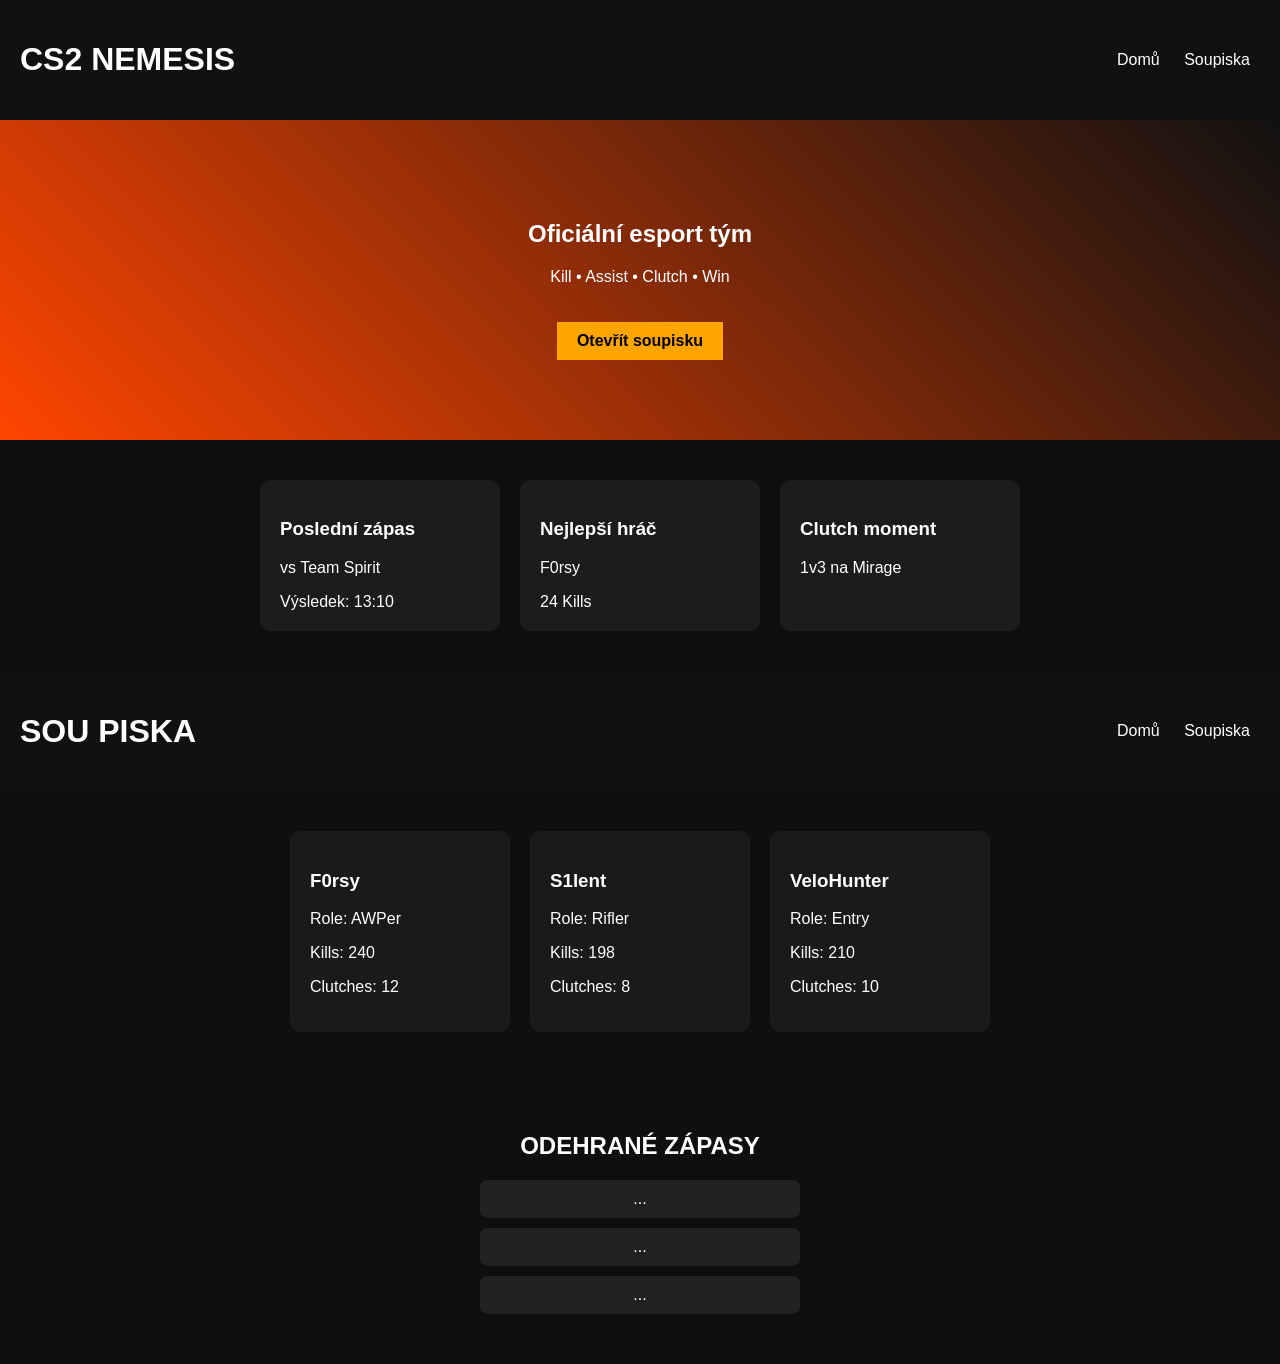
==== index.html @ 4ad0dcd0 "Add files via upload" ====
<!DOCTYPE html>
</style>
<html lang="cs">
  
<head>
  <meta charset="UTF-8">
  <title>CS2 Nemesis</title>
  <link rel="stylesheet" href="style.css">
</head>
<body>

<header>
  <h1>CS2 NEMESIS</h1>
  <nav>
    <a href="index.html">Domů</a>
    <a href="roster.html">Soupiska</a>
  </nav>
</header>

<section class="hero">
  <h2>Oficiální esport tým</h2>
  <p>Kill • Assist • Clutch • Win</p>
  <a class="btn" href="roster.html">Otevřít soupisku</a>
</section>

<section class="cards">
  <div class="card">
    <h3>Poslední zápas</h3>
    <p>vs Team Spirit</p>
    <span>Výsledek: 13:10</span>
  </div>

  <div class="card">
    <h3>Nejlepší hráč</h3>
    <p>F0rsy</p>
    <span>24 Kills</span>
  </div>

  <div class="card">
    <h3>Clutch moment</h3>
    <p>1v3 na Mirage</p>
  </div>
</section>

<script src="script.js"></script>
</body>
</html>

<!DOCTYPE html>
<html lang="cs">
<head>
  <meta charset="UTF-8">
  <title>Soupiska - CS2 Nemesis</title>
  <link rel="stylesheet" href="style.css">
</head>
<body>

<header>
  <h1>SOU PISKA</h1>
  <nav>
    <a href="index.html">Domů</a>
    <a href="roster.html">Soupiska</a>
  </nav>
</header>

<section class="grid">

  <div class="player">
    <h3>F0rsy</h3>
    <p>Role: AWPer</p>
    <p>Kills: 240</p>
    <p>Clutches: 12</p>
  </div>

  <div class="player">
    <h3>S1lent</h3>
    <p>Role: Rifler</p>
    <p>Kills: 198</p>
    <p>Clutches: 8</p>
  </div>

  <div class="player">
    <h3>VeloHunter</h3>
    <p>Role: Entry</p>
    <p>Kills: 210</p>
    <p>Clutches: 10</p>
  </div>

</section>

<section class="matches">
  <h2>ODEHRANÉ ZÁPASY</h2>

  <div class="match">...</div>
  <div class="match">...</div>    
  <div class="match">...</div>

</section>

</body>
</html>
<style>
body {
  margin: 0;
  font-family: Arial, sans-serif;
  background: #0f0f0f;
  color: white;
}

header {
  background: #111;
  padding: 20px;
  display: flex;
  justify-content: space-between;
  align-items: center;
}

nav a {
  color: white;
  margin: 0 10px;
  text-decoration: none;
}

.hero {
  text-align: center;
  padding: 80px 20px;
  background: linear-gradient(45deg, #ff4500, #111);
}

.btn {
  display: inline-block;
  margin-top: 20px;
  padding: 10px 20px;
  background: orange;
  color: black;
  text-decoration: none;
  font-weight: bold;
}

.cards {
  display: flex;
  justify-content: center;
  gap: 20px;
  padding: 40px;
}

.card {
  background: #1c1c1c;
  padding: 20px;
  border-radius: 10px;
  width: 200px;
}

.grid {
  display: flex;
  justify-content: center;
  gap: 20px;
  padding: 40px;
}

.player {
  background: #1a1a1a;
  padding: 20px;
  border-radius: 10px;
  width: 180px;
}

.matches {
  text-align: center;
  padding: 40px;
}

.match {
  margin: 10px auto;
  background: #222;
  padding: 10px;
  width: 300px;
  border-radius: 8px;
}
<a href="roster.html">Soupiska</a>
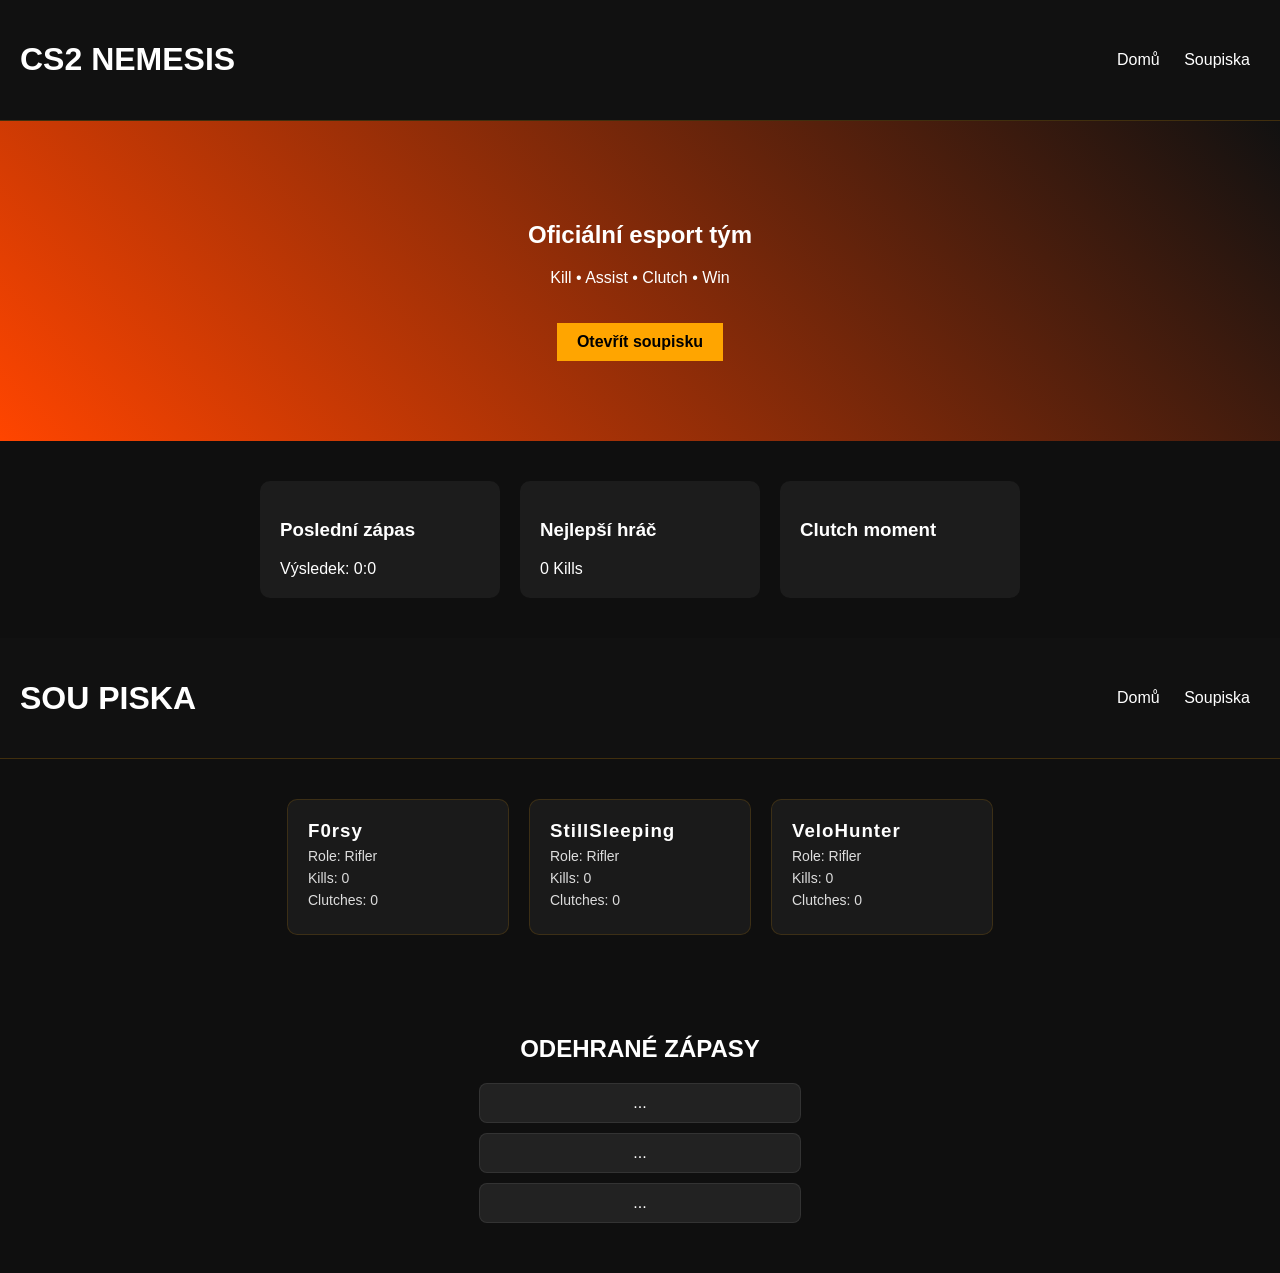
==== commit 5b1e07d0: "Add files via upload" ====
--- a/index.html
+++ b/index.html
@@ -26,19 +26,19 @@
 <section class="cards">
   <div class="card">
     <h3>Poslední zápas</h3>
-    <p>vs Team Spirit</p>
-    <span>Výsledek: 13:10</span>
+    <p></p>
+    <span>Výsledek: 0:0</span>
   </div>
 
   <div class="card">
     <h3>Nejlepší hráč</h3>
-    <p>F0rsy</p>
-    <span>24 Kills</span>
+    <p></p>
+    <span>0 Kills</span>
   </div>
 
   <div class="card">
     <h3>Clutch moment</h3>
-    <p>1v3 na Mirage</p>
+    <p></p>
   </div>
 </section>
 
@@ -67,23 +67,23 @@
 
   <div class="player">
     <h3>F0rsy</h3>
-    <p>Role: AWPer</p>
-    <p>Kills: 240</p>
-    <p>Clutches: 12</p>
+    <p>Role: Rifler</p>
+    <p>Kills: 0</p>
+    <p>Clutches: 0</p>
   </div>
 
   <div class="player">
-    <h3>S1lent</h3>
+    <h3>StillSleeping</h3>
     <p>Role: Rifler</p>
-    <p>Kills: 198</p>
-    <p>Clutches: 8</p>
+    <p>Kills: 0</p>
+    <p>Clutches: 0</p>
   </div>
 
   <div class="player">
     <h3>VeloHunter</h3>
-    <p>Role: Entry</p>
-    <p>Kills: 210</p>
-    <p>Clutches: 10</p>
+    <p>Role: Rifler</p>
+    <p>Kills: 0</p>
+    <p>Clutches: 0</p>
   </div>
 
 </section>
--- a/style.css
+++ b/style.css
@@ -0,0 +1,155 @@
+/* ===== GLOBAL PREMIUM ESPORT BACKGROUND ===== */
+body {
+  margin: 0;
+  font-family: "Arial", sans-serif;
+  color: white;
+
+  /* HLTV / CS2 DARK TEXTURE */
+  background:
+    radial-gradient(circle at top, #1a1a1a 0%, #050505 60%),
+    repeating-linear-gradient(
+      45deg,
+      rgba(255,255,255,0.02),
+      rgba(255,255,255,0.02) 2px,
+      transparent 2px,
+      transparent 6px
+    );
+}
+
+/* ===== HEADER GLASS ===== */
+header {
+  background: rgba(10,10,10,0.7);
+  backdrop-filter: blur(12px);
+  border-bottom: 1px solid rgba(255,165,0,0.2);
+  padding: 18px;
+}
+
+/* ===== TITLE ===== */
+.team-title {
+  text-align: center;
+  padding: 25px;
+  opacity: 0.9;
+}
+
+.team-title h2 {
+  letter-spacing: 2px;
+  text-transform: uppercase;
+  color: orange;
+  text-shadow: 0 0 10px rgba(255,165,0,0.4);
+}
+
+/* ===== GRID ===== */
+.grid {
+  display: flex;
+  justify-content: center;
+  flex-wrap: wrap;
+  gap: 22px;
+  padding: 30px;
+}
+
+/* ===== PLAYER CARD (PREMIUM HUD STYLE) ===== */
+.player {
+  width: 220px;
+  padding: 18px;
+  border-radius: 14px;
+
+  position: relative;
+  overflow: hidden;
+
+  /* GLASS METAL LOOK */
+  background: linear-gradient(
+    145deg,
+    rgba(255,255,255,0.05),
+    rgba(255,255,255,0.02)
+  );
+
+  border: 1px solid rgba(255,165,0,0.15);
+
+  backdrop-filter: blur(14px);
+
+  transition: 0.35s ease;
+}
+
+/* SUBTLE NOISE TEXTURE OVERLAY */
+.player::after {
+  content: "";
+  position: absolute;
+  inset: 0;
+  background: url("https://www.transparenttextures.com/patterns/dark-mosaic.png");
+  opacity: 0.08;
+  pointer-events: none;
+}
+
+/* LIGHT SWEEP EFFECT */
+.player::before {
+  content: "";
+  position: absolute;
+  top: -60%;
+  left: -60%;
+  width: 200%;
+  height: 200%;
+  background: linear-gradient(
+    120deg,
+    transparent,
+    rgba(255,165,0,0.12),
+    transparent
+  );
+  transform: rotate(25deg);
+  opacity: 0;
+}
+
+/* ===== HOVER PREMIUM GLOW ===== */
+.player:hover {
+  transform: translateY(-10px) scale(1.04);
+
+  border: 1px solid orange;
+
+  box-shadow:
+    0 0 25px rgba(255,140,0,0.6),
+    0 0 60px rgba(255,140,0,0.2);
+
+  background: linear-gradient(
+    145deg,
+    rgba(255,165,0,0.08),
+    rgba(255,255,255,0.03)
+  );
+}
+
+.player:hover::before {
+  opacity: 1;
+  animation: shine 0.9s forwards;
+}
+
+/* ===== TEXT STYLING ===== */
+.player h3 {
+  margin: 0;
+  color: white;
+  letter-spacing: 1px;
+}
+
+.player p {
+  margin: 6px 0;
+  opacity: 0.85;
+  font-size: 14px;
+}
+
+/* ===== SHINE ANIMATION ===== */
+@keyframes shine {
+  0% { transform: translateX(-120%) rotate(25deg); }
+  100% { transform: translateX(120%) rotate(25deg); }
+}
+
+/* ===== MATCH CARDS ===== */
+.match {
+  background: rgba(255,255,255,0.04);
+  border: 1px solid rgba(255,255,255,0.08);
+  padding: 10px;
+  border-radius: 10px;
+  transition: 0.3s;
+}
+
+.match:hover {
+  transform: scale(1.05);
+  border-color: orange;
+  box-shadow: 0 0 18px rgba(255,165,0,0.4);
+}
--- a/style.css
+++ b/style.css
@@ -0,0 +1,155 @@
+/* ===== GLOBAL PREMIUM ESPORT BACKGROUND ===== */
+body {
+  margin: 0;
+  font-family: "Arial", sans-serif;
+  color: white;
+
+  /* HLTV / CS2 DARK TEXTURE */
+  background:
+    radial-gradient(circle at top, #1a1a1a 0%, #050505 60%),
+    repeating-linear-gradient(
+      45deg,
+      rgba(255,255,255,0.02),
+      rgba(255,255,255,0.02) 2px,
+      transparent 2px,
+      transparent 6px
+    );
+}
+
+/* ===== HEADER GLASS ===== */
+header {
+  background: rgba(10,10,10,0.7);
+  backdrop-filter: blur(12px);
+  border-bottom: 1px solid rgba(255,165,0,0.2);
+  padding: 18px;
+}
+
+/* ===== TITLE ===== */
+.team-title {
+  text-align: center;
+  padding: 25px;
+  opacity: 0.9;
+}
+
+.team-title h2 {
+  letter-spacing: 2px;
+  text-transform: uppercase;
+  color: orange;
+  text-shadow: 0 0 10px rgba(255,165,0,0.4);
+}
+
+/* ===== GRID ===== */
+.grid {
+  display: flex;
+  justify-content: center;
+  flex-wrap: wrap;
+  gap: 22px;
+  padding: 30px;
+}
+
+/* ===== PLAYER CARD (PREMIUM HUD STYLE) ===== */
+.player {
+  width: 220px;
+  padding: 18px;
+  border-radius: 14px;
+
+  position: relative;
+  overflow: hidden;
+
+  /* GLASS METAL LOOK */
+  background: linear-gradient(
+    145deg,
+    rgba(255,255,255,0.05),
+    rgba(255,255,255,0.02)
+  );
+
+  border: 1px solid rgba(255,165,0,0.15);
+
+  backdrop-filter: blur(14px);
+
+  transition: 0.35s ease;
+}
+
+/* SUBTLE NOISE TEXTURE OVERLAY */
+.player::after {
+  content: "";
+  position: absolute;
+  inset: 0;
+  background: url("https://www.transparenttextures.com/patterns/dark-mosaic.png");
+  opacity: 0.08;
+  pointer-events: none;
+}
+
+/* LIGHT SWEEP EFFECT */
+.player::before {
+  content: "";
+  position: absolute;
+  top: -60%;
+  left: -60%;
+  width: 200%;
+  height: 200%;
+  background: linear-gradient(
+    120deg,
+    transparent,
+    rgba(255,165,0,0.12),
+    transparent
+  );
+  transform: rotate(25deg);
+  opacity: 0;
+}
+
+/* ===== HOVER PREMIUM GLOW ===== */
+.player:hover {
+  transform: translateY(-10px) scale(1.04);
+
+  border: 1px solid orange;
+
+  box-shadow:
+    0 0 25px rgba(255,140,0,0.6),
+    0 0 60px rgba(255,140,0,0.2);
+
+  background: linear-gradient(
+    145deg,
+    rgba(255,165,0,0.08),
+    rgba(255,255,255,0.03)
+  );
+}
+
+.player:hover::before {
+  opacity: 1;
+  animation: shine 0.9s forwards;
+}
+
+/* ===== TEXT STYLING ===== */
+.player h3 {
+  margin: 0;
+  color: white;
+  letter-spacing: 1px;
+}
+
+.player p {
+  margin: 6px 0;
+  opacity: 0.85;
+  font-size: 14px;
+}
+
+/* ===== SHINE ANIMATION ===== */
+@keyframes shine {
+  0% { transform: translateX(-120%) rotate(25deg); }
+  100% { transform: translateX(120%) rotate(25deg); }
+}
+
+/* ===== MATCH CARDS ===== */
+.match {
+  background: rgba(255,255,255,0.04);
+  border: 1px solid rgba(255,255,255,0.08);
+  padding: 10px;
+  border-radius: 10px;
+  transition: 0.3s;
+}
+
+.match:hover {
+  transform: scale(1.05);
+  border-color: orange;
+  box-shadow: 0 0 18px rgba(255,165,0,0.4);
+}
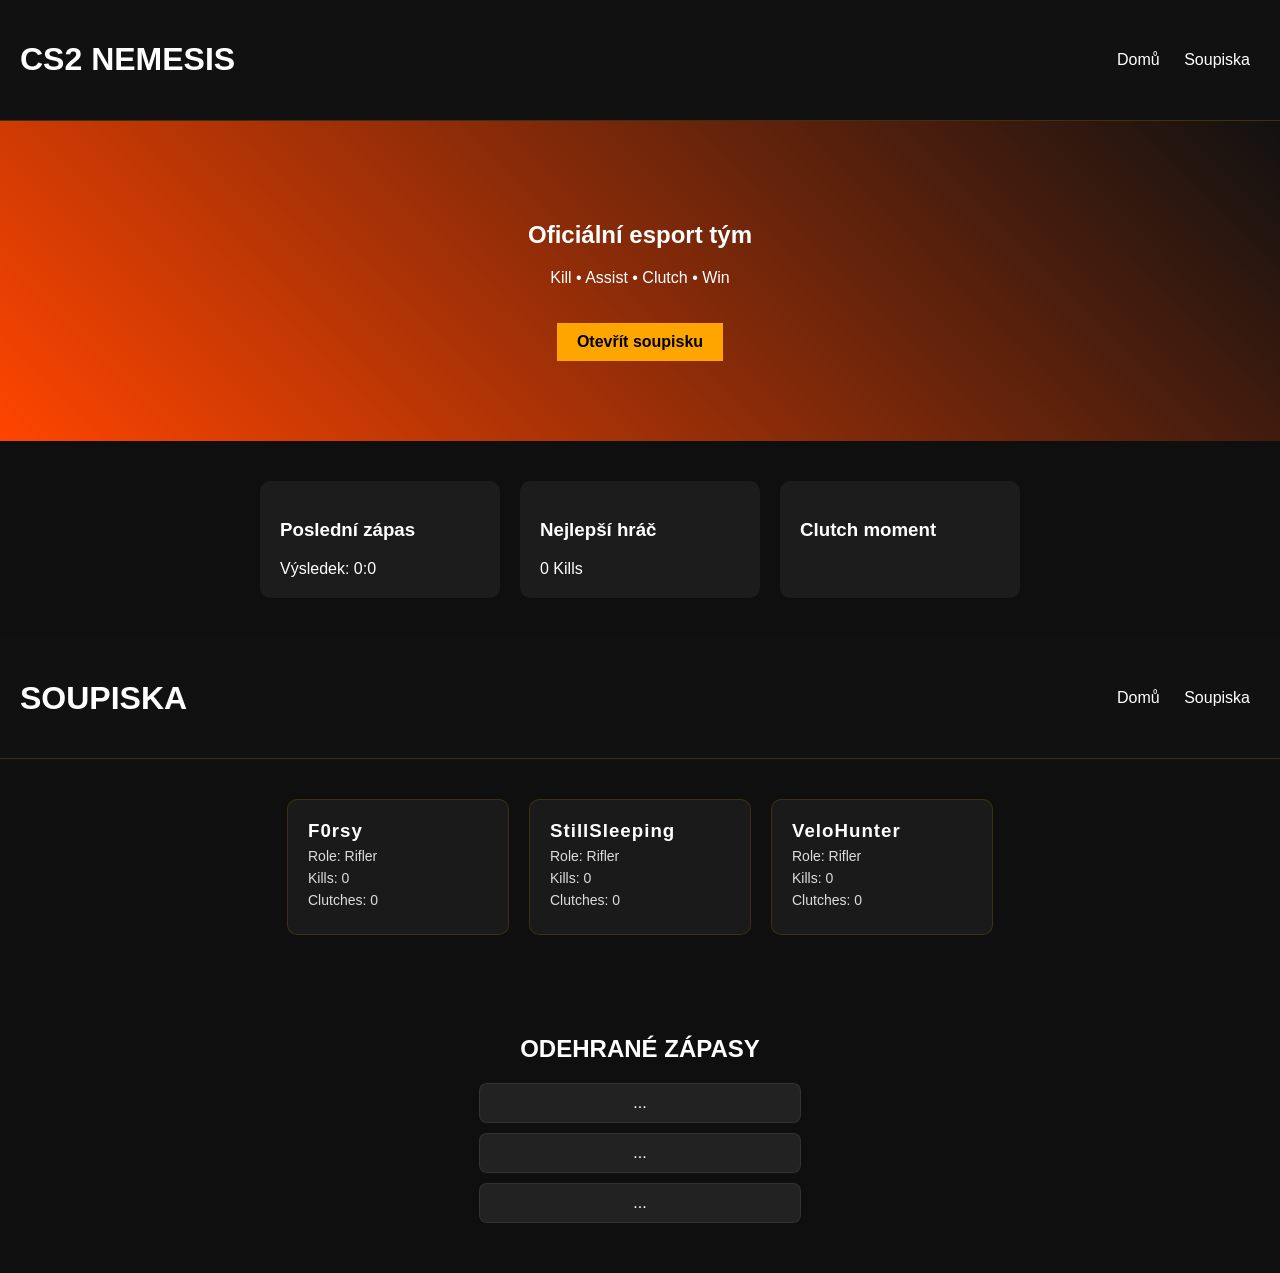
==== commit 26d9467b: "j" ====
--- a/index.html
+++ b/index.html
@@ -56,7 +56,7 @@
 <body>
 
 <header>
-  <h1>SOU PISKA</h1>
+  <h1>SOUPISKA</h1>
   <nav>
     <a href="index.html">Domů</a>
     <a href="roster.html">Soupiska</a>
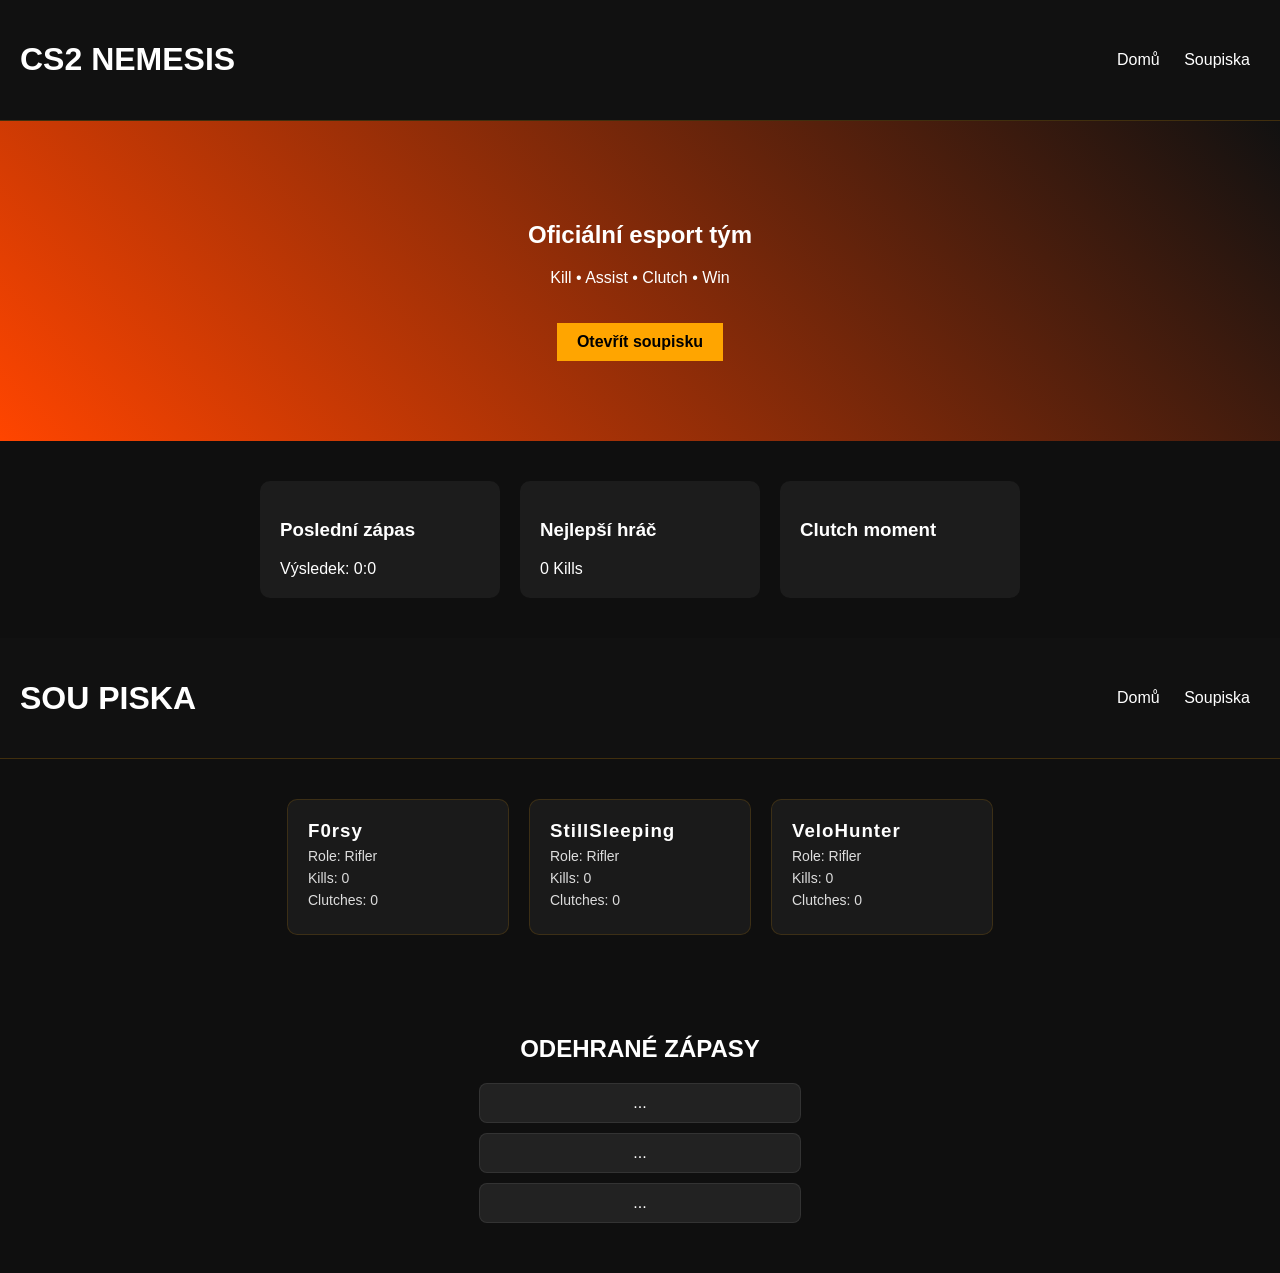
==== commit 2a4b7aa6: "Add files via upload" ====
--- a/index.html
+++ b/index.html
@@ -56,7 +56,7 @@
 <body>
 
 <header>
-  <h1>SOUPISKA</h1>
+  <h1>SOU PISKA</h1>
   <nav>
     <a href="index.html">Domů</a>
     <a href="roster.html">Soupiska</a>
--- a/style.css
+++ b/style.css
@@ -152,4 +152,41 @@
   transform: scale(1.05);
   border-color: orange;
   box-shadow: 0 0 18px rgba(255,165,0,0.4);
+}
+
+/* NADCHÁZEJÍCÍ ZÁPASY */
+.upcoming-matches {
+    padding: 40px;
+    text-align: center;
+}
+
+.upcoming-matches h2 {
+    color: orange;
+    margin-bottom: 25px;
+    text-transform: uppercase;
+    letter-spacing: 2px;
+}
+
+.upcoming-card {
+    max-width: 400px;
+    margin: 15px auto;
+    padding: 18px;
+
+    background: rgba(255,255,255,0.05);
+    border: 1px solid rgba(255,165,0,0.2);
+    border-radius: 12px;
+
+    backdrop-filter: blur(10px);
+    transition: 0.3s ease;
+}
+
+.upcoming-card:hover {
+    transform: translateY(-5px);
+    border-color: orange;
+    box-shadow: 0 0 20px rgba(255,165,0,0.5);
+}
+
+.upcoming-card h3 {
+    margin-top: 0;
+    color: white;
 }
--- a/style.css
+++ b/style.css
@@ -152,4 +152,41 @@
   transform: scale(1.05);
   border-color: orange;
   box-shadow: 0 0 18px rgba(255,165,0,0.4);
+}
+
+/* NADCHÁZEJÍCÍ ZÁPASY */
+.upcoming-matches {
+    padding: 40px;
+    text-align: center;
+}
+
+.upcoming-matches h2 {
+    color: orange;
+    margin-bottom: 25px;
+    text-transform: uppercase;
+    letter-spacing: 2px;
+}
+
+.upcoming-card {
+    max-width: 400px;
+    margin: 15px auto;
+    padding: 18px;
+
+    background: rgba(255,255,255,0.05);
+    border: 1px solid rgba(255,165,0,0.2);
+    border-radius: 12px;
+
+    backdrop-filter: blur(10px);
+    transition: 0.3s ease;
+}
+
+.upcoming-card:hover {
+    transform: translateY(-5px);
+    border-color: orange;
+    box-shadow: 0 0 20px rgba(255,165,0,0.5);
+}
+
+.upcoming-card h3 {
+    margin-top: 0;
+    color: white;
 }
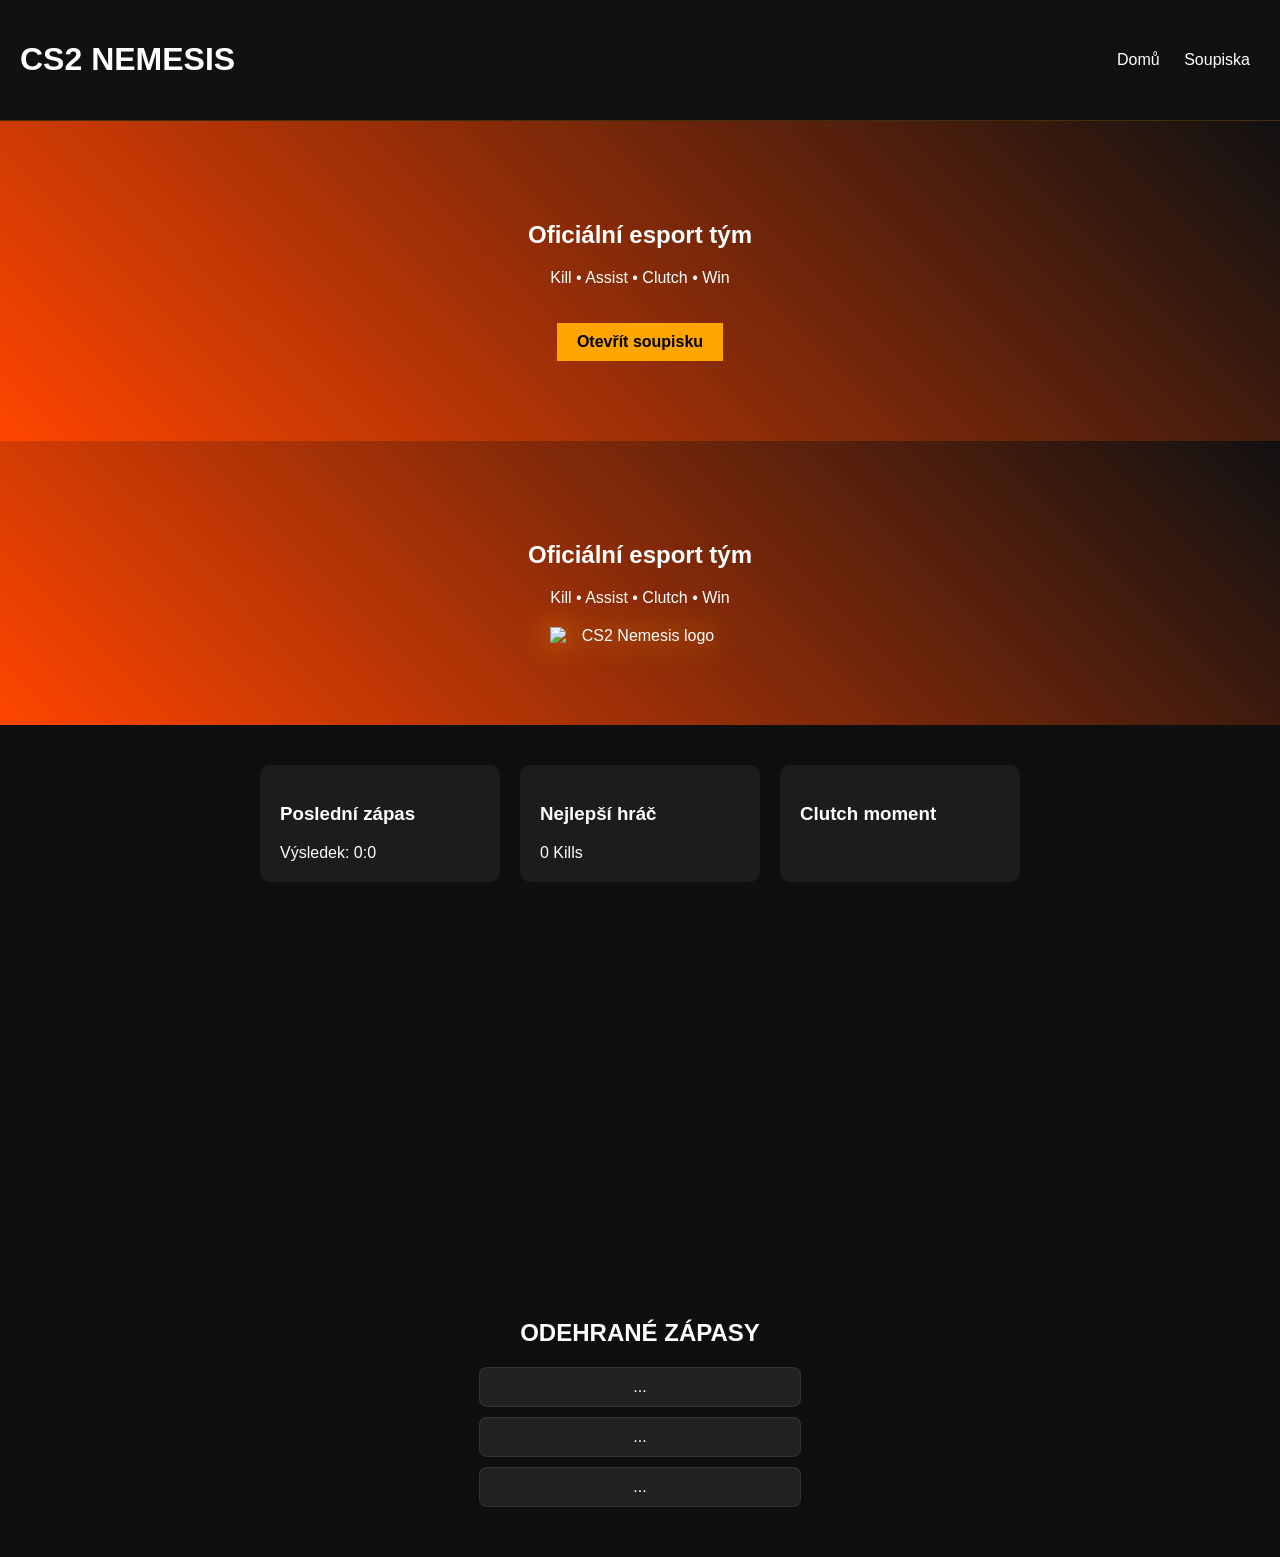
==== commit 8a742ccf: "Add files via upload" ====
--- a/index.html
+++ b/index.html
@@ -22,7 +22,12 @@
   <p>Kill • Assist • Clutch • Win</p>
   <a class="btn" href="roster.html">Otevřít soupisku</a>
 </section>
-
+<section class="hero">
+  <h2>Oficiální esport tým</h2>
+  <p>Kill • Assist • Clutch • Win</p>
+
+  <img src="logo.png" class="team-logo" alt="CS2 Nemesis logo">
+</section>
 <section class="cards">
   <div class="card">
     <h3>Poslední zápas</h3>
@@ -177,4 +182,99 @@
   width: 300px;
   border-radius: 8px;
 }
-<a href="roster.html">Soupiska</a>+<a href="roster.html">Soupiska</a>
+<a href="recruitment.html">🎯 Nábor</a>
+
+<a href="recruitment.html" class="join-btn">
+    🎯 Nábor
+</a>
+<style>
+button {
+    width: 100%;
+    padding: 14px;
+    margin-top: 15px;
+
+    background: orange;
+    color: black;
+
+    border: none;
+    border-radius: 10px;
+
+    font-size: 16px;
+    font-weight: bold;
+
+    cursor: pointer;
+
+    display: block;
+}
+
+
+<a href="recruitment.html" class="join-btn">🎯 Nábor</a>
+
+<nav>
+    <a href="index.html">Domů</a>
+    <a href="roster.html">Soupiska</a>
+    <a href="recruitment.html" style="color:orange;font-weight:bold;">
+        🎯 Nábor
+    </a>
+</nav>
+
+<section class="team-dashboard">
+
+  <div class="dashboard-card">
+      <h3>🏆 Team Rank</h3>
+      <span id="teamRank">#1</span>
+  </div>
+
+  <div class="dashboard-card">
+      <h3>🎮 Odehráno zápasů</h3>
+      <span id="matchesPlayed">54</span>
+  </div>
+
+  <div class="dashboard-card">
+      <h3>✅ Výhry</h3>
+      <span id="wins">41</span>
+  </div>
+
+  <div class="dashboard-card">
+      <h3>❌ Prohry</h3>
+      <span id="losses">13</span>
+  </div>
+
+  <div class="dashboard-card">
+      <h3>📊 Win Rate</h3>
+      <span id="winrate">75%</span>
+  </div>
+
+</section>
+
+<section class="news-feed">
+
+  <h2>📰 Poslední novinky</h2>
+
+  <div class="news-card">
+      🔥 F0rsy získal MVP proti Team Spirit.
+  </div>
+
+  <div class="news-card">
+      🏆 Nemesis vyhráli 13:10.
+  </div>
+
+  <div class="news-card">
+      🎯 Nábor je nyní otevřen.
+  </div>
+
+</section>
+
+<section class="countdown-section">
+
+  <h2>⏳ Další zápas</h2>
+
+  <div id="countdown"></div>
+
+</section>
+<div id="countdown"></div>
+<section class="countdown-section">
+  <h2>⏳ Další zápas</h2>
+  <div id="countdown">Načítání...</div>
+</section>
--- a/style.css
+++ b/style.css
@@ -189,4 +189,164 @@
 .upcoming-card h3 {
     margin-top: 0;
     color: white;
+    
+}
+
+button {
+    width: 100%;
+    padding: 14px;
+    margin-top: 15px;
+
+    background: orange;
+    color: black;
+
+    border: none;
+    border-radius: 10px;
+
+    font-size: 16px;
+    font-weight: bold;
+
+    cursor: pointer;
+
+    display: block;
+}
+
+.join-btn {
+    display: inline-block;
+    background: orange;
+    color: black;
+    padding: 12px 24px;
+    border-radius: 10px;
+    text-decoration: none;
+    font-weight: bold;
+    margin: 10px;
+}
+
+.join-btn:hover {
+    box-shadow: 0 0 20px orange;
+}
+
+nav a {
+    color: white;
+    text-decoration: none;
+    margin: 0 10px;
+}
+
+.team-dashboard{
+    display:grid;
+    grid-template-columns:repeat(auto-fit,minmax(200px,1fr));
+    gap:20px;
+    padding:40px;
+}
+
+.dashboard-card{
+    background:rgba(255,255,255,0.05);
+    border:1px solid rgba(255,165,0,.3);
+    border-radius:15px;
+    padding:25px;
+    text-align:center;
+    transition:.3s;
+}
+
+.dashboard-card:hover{
+    transform:translateY(-8px);
+    box-shadow:0 0 25px orange;
+}
+
+.dashboard-card span{
+    display:block;
+    margin-top:10px;
+    font-size:32px;
+    color:orange;
+    font-weight:bold;
+}
+
+.news-feed{
+    padding:40px;
+}
+
+.news-card{
+    background:rgba(255,255,255,.04);
+    margin-bottom:15px;
+    padding:20px;
+    border-left:4px solid orange;
+    border-radius:10px;
+}
+
+.countdown-section{
+    text-align:center;
+    padding:50px;
+}
+
+#countdown{
+    font-size:40px;
+    color:orange;
+    font-weight:bold;
+}
+
+.countdown-section{
+    text-align:center;
+    padding:40px;
+}
+
+#countdown{
+    font-size:40px;
+    font-weight:bold;
+    color:orange;
+    text-shadow:0 0 15px orange;
+}
+<style>
+document.addEventListener("DOMContentLoaded", function () {
+
+    const nextMatch = new Date("2026-06-20T19:00:00").getTime();
+
+    function updateCountdown() {
+        const now = new Date().getTime();
+        const distance = nextMatch - now;
+
+        if (distance <= 0) {
+            document.getElementById("countdown").innerHTML = "🔥 Zápas právě běží!";
+            return;
+        }
+
+        const days = Math.floor(distance / (1000 * 60 * 60 * 24));
+        const hours = Math.floor((distance % (1000 * 60 * 60 * 24)) / (1000 * 60 * 60));
+        const minutes = Math.floor((distance % (1000 * 60 * 60)) / (1000 * 60));
+
+        document.getElementById("countdown").innerHTML =
+            `${days}d ${hours}h ${minutes}m`;
+    }
+
+    updateCountdown();
+    setInterval(updateCountdown, 1000);
+
+});
+</script>
+
+.countdown-section {
+    text-align: center;
+    padding: 40px;
+}
+
+#countdown {
+    font-size: 40px;
+    font-weight: bold;
+    color: orange;
+    text-shadow: 0 0 20px orange;
+}
+.team-logo {
+    width: 180px;
+    margin-top: 20px;
+
+    display: block;
+    margin-left: auto;
+    margin-right: auto;
+
+    filter: drop-shadow(0 0 15px orange);
+    transition: 0.3s;
+}
+
+.team-logo:hover {
+    transform: scale(1.05);
+    filter: drop-shadow(0 0 25px orange);
 }
--- a/style.css
+++ b/style.css
@@ -189,4 +189,164 @@
 .upcoming-card h3 {
     margin-top: 0;
     color: white;
+    
+}
+
+button {
+    width: 100%;
+    padding: 14px;
+    margin-top: 15px;
+
+    background: orange;
+    color: black;
+
+    border: none;
+    border-radius: 10px;
+
+    font-size: 16px;
+    font-weight: bold;
+
+    cursor: pointer;
+
+    display: block;
+}
+
+.join-btn {
+    display: inline-block;
+    background: orange;
+    color: black;
+    padding: 12px 24px;
+    border-radius: 10px;
+    text-decoration: none;
+    font-weight: bold;
+    margin: 10px;
+}
+
+.join-btn:hover {
+    box-shadow: 0 0 20px orange;
+}
+
+nav a {
+    color: white;
+    text-decoration: none;
+    margin: 0 10px;
+}
+
+.team-dashboard{
+    display:grid;
+    grid-template-columns:repeat(auto-fit,minmax(200px,1fr));
+    gap:20px;
+    padding:40px;
+}
+
+.dashboard-card{
+    background:rgba(255,255,255,0.05);
+    border:1px solid rgba(255,165,0,.3);
+    border-radius:15px;
+    padding:25px;
+    text-align:center;
+    transition:.3s;
+}
+
+.dashboard-card:hover{
+    transform:translateY(-8px);
+    box-shadow:0 0 25px orange;
+}
+
+.dashboard-card span{
+    display:block;
+    margin-top:10px;
+    font-size:32px;
+    color:orange;
+    font-weight:bold;
+}
+
+.news-feed{
+    padding:40px;
+}
+
+.news-card{
+    background:rgba(255,255,255,.04);
+    margin-bottom:15px;
+    padding:20px;
+    border-left:4px solid orange;
+    border-radius:10px;
+}
+
+.countdown-section{
+    text-align:center;
+    padding:50px;
+}
+
+#countdown{
+    font-size:40px;
+    color:orange;
+    font-weight:bold;
+}
+
+.countdown-section{
+    text-align:center;
+    padding:40px;
+}
+
+#countdown{
+    font-size:40px;
+    font-weight:bold;
+    color:orange;
+    text-shadow:0 0 15px orange;
+}
+<style>
+document.addEventListener("DOMContentLoaded", function () {
+
+    const nextMatch = new Date("2026-06-20T19:00:00").getTime();
+
+    function updateCountdown() {
+        const now = new Date().getTime();
+        const distance = nextMatch - now;
+
+        if (distance <= 0) {
+            document.getElementById("countdown").innerHTML = "🔥 Zápas právě běží!";
+            return;
+        }
+
+        const days = Math.floor(distance / (1000 * 60 * 60 * 24));
+        const hours = Math.floor((distance % (1000 * 60 * 60 * 24)) / (1000 * 60 * 60));
+        const minutes = Math.floor((distance % (1000 * 60 * 60)) / (1000 * 60));
+
+        document.getElementById("countdown").innerHTML =
+            `${days}d ${hours}h ${minutes}m`;
+    }
+
+    updateCountdown();
+    setInterval(updateCountdown, 1000);
+
+});
+</script>
+
+.countdown-section {
+    text-align: center;
+    padding: 40px;
+}
+
+#countdown {
+    font-size: 40px;
+    font-weight: bold;
+    color: orange;
+    text-shadow: 0 0 20px orange;
+}
+.team-logo {
+    width: 180px;
+    margin-top: 20px;
+
+    display: block;
+    margin-left: auto;
+    margin-right: auto;
+
+    filter: drop-shadow(0 0 15px orange);
+    transition: 0.3s;
+}
+
+.team-logo:hover {
+    transform: scale(1.05);
+    filter: drop-shadow(0 0 25px orange);
 }
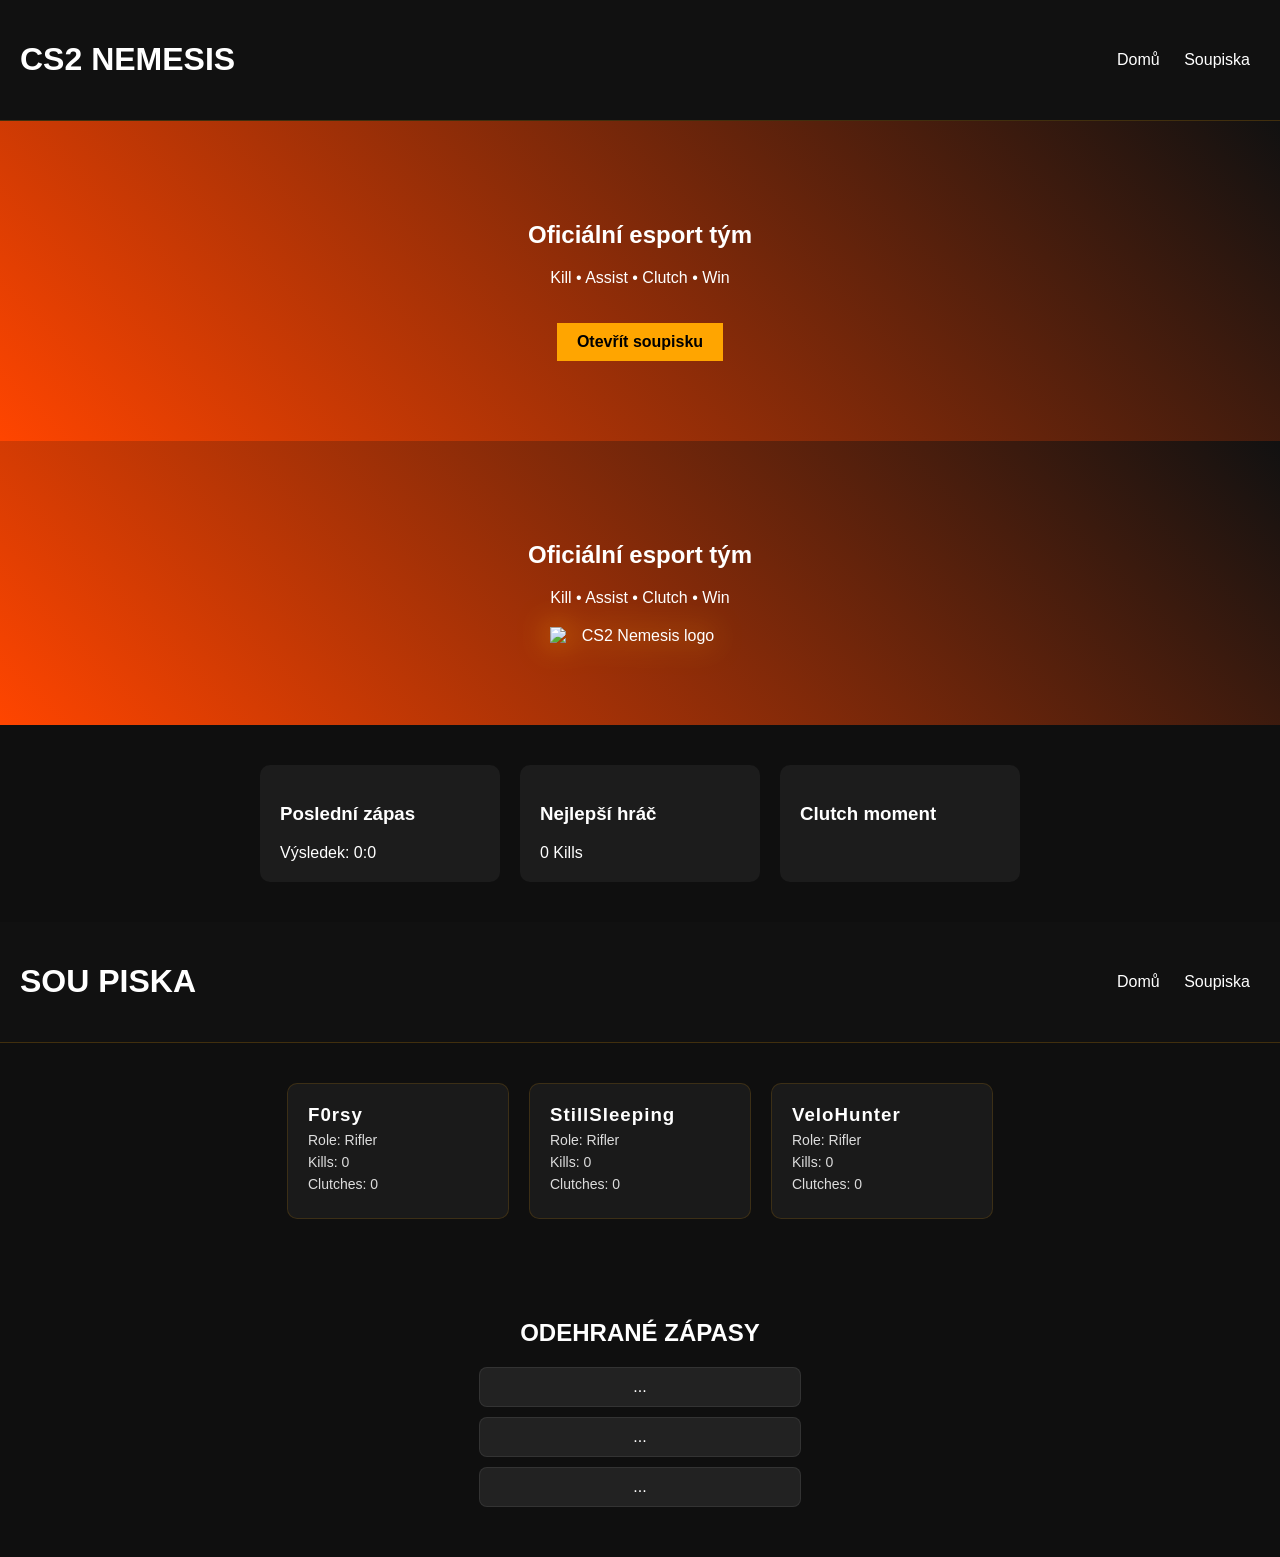
==== commit 229c6bab: "Add files via upload" ====
--- a/index.html
+++ b/index.html
@@ -277,4 +277,4 @@
 <section class="countdown-section">
   <h2>⏳ Další zápas</h2>
   <div id="countdown">Načítání...</div>
-</section>+</section>
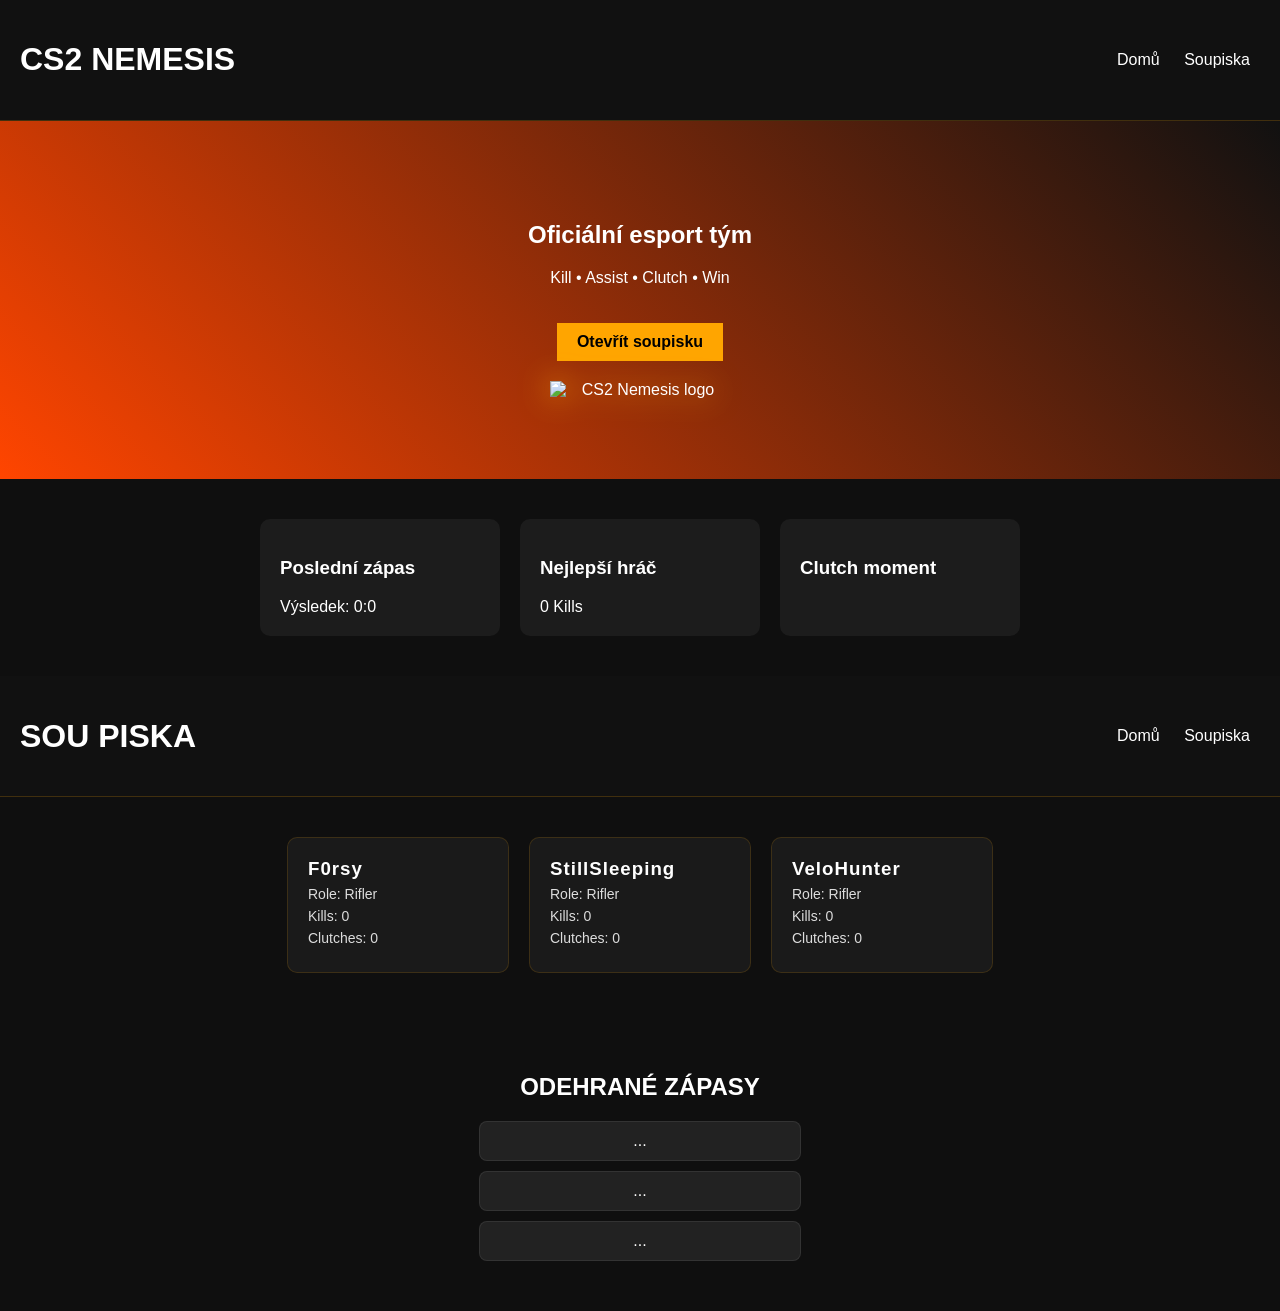
==== commit a8bc2610: "Update index.html" ====
--- a/index.html
+++ b/index.html
@@ -21,10 +21,6 @@
   <h2>Oficiální esport tým</h2>
   <p>Kill • Assist • Clutch • Win</p>
   <a class="btn" href="roster.html">Otevřít soupisku</a>
-</section>
-<section class="hero">
-  <h2>Oficiální esport tým</h2>
-  <p>Kill • Assist • Clutch • Win</p>
 
   <img src="logo.png" class="team-logo" alt="CS2 Nemesis logo">
 </section>
